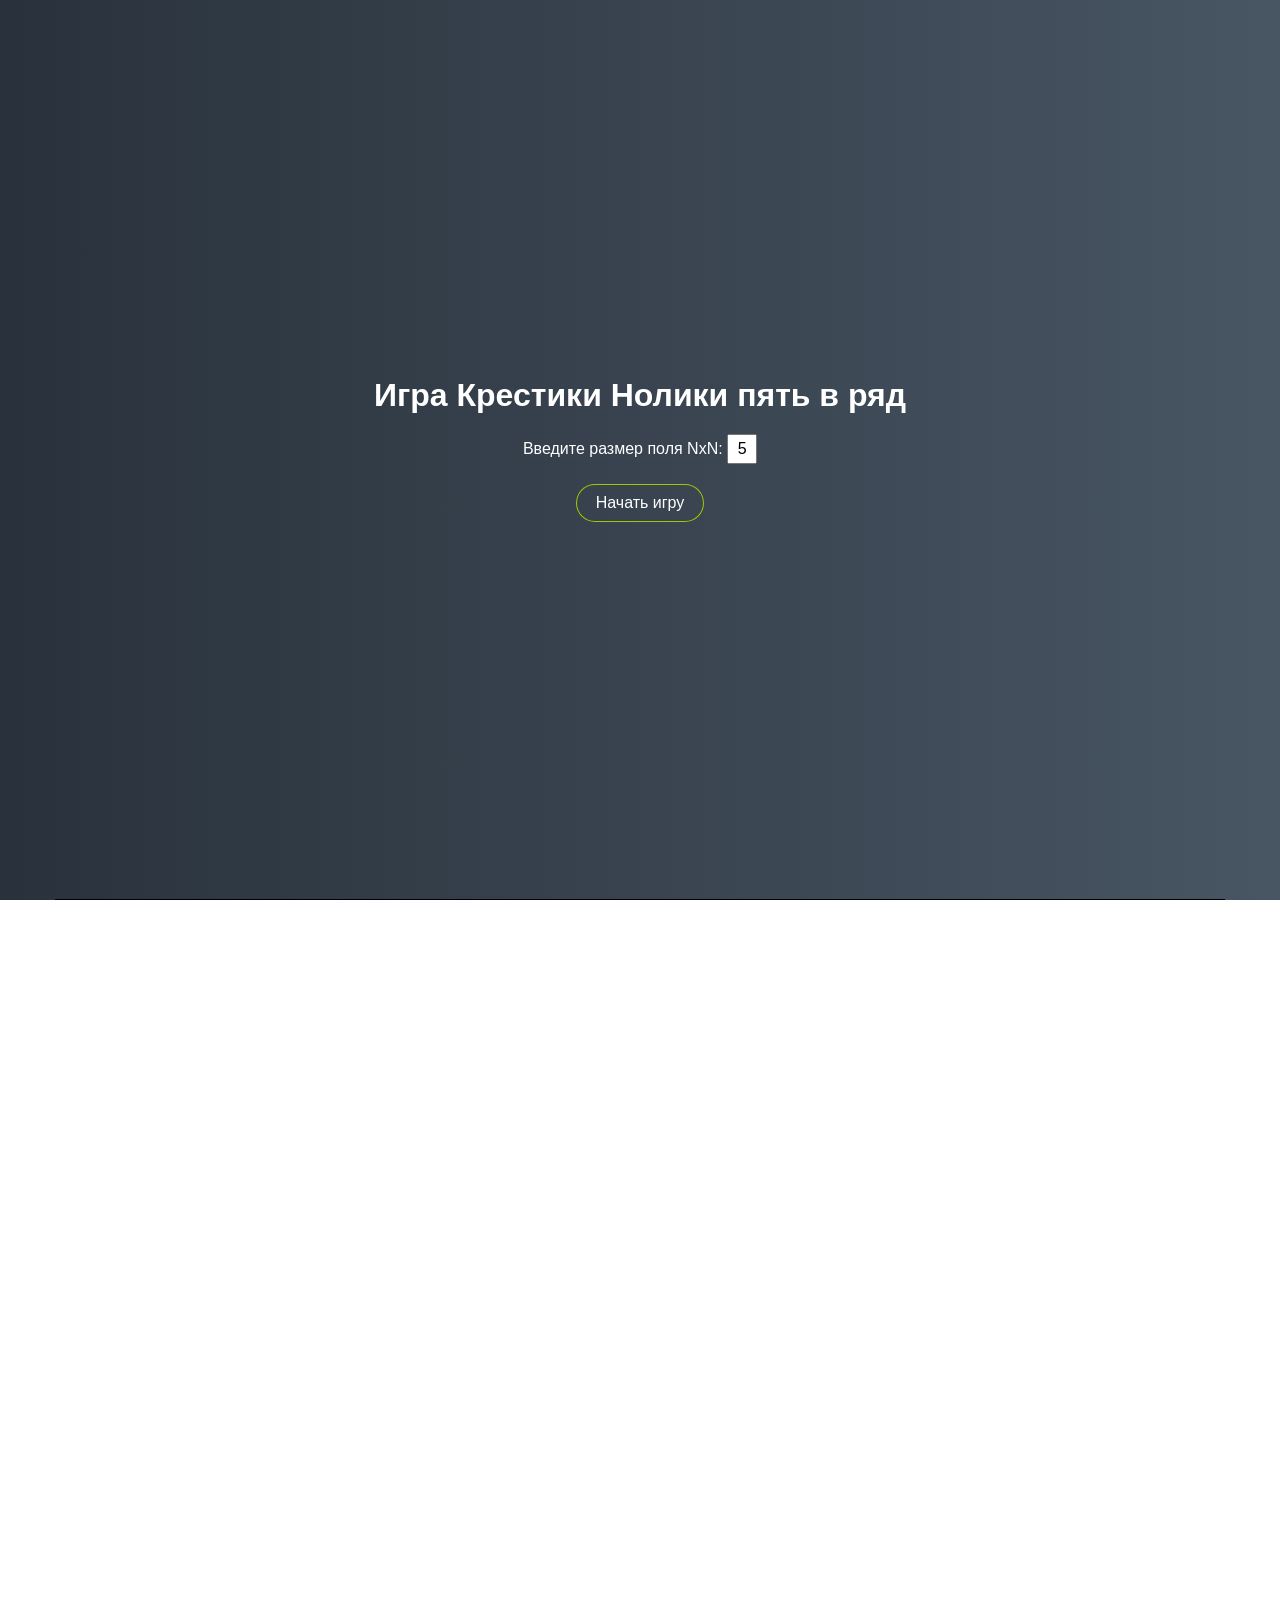
==== крестики нолики пять в ряд/index.html @ 5c81800d "Add files via upload Игра Крестики-Нолики пять-в-ряд.  Настраиваемое поле NxN Greensock анимация д" ====
<!DOCTYPE html>
<html lang="en">

<head>
  <meta charset="UTF-8">
  <meta name="viewport" content="width=device-width, initial-scale=1.0">
  <title>Document</title>
  <link rel="stylesheet" href="css/style.min.css">
</head>

<body>
  <div class="wrapper">

    <div class="window-start">
      <div class="container">
        <div class="window-start__inner">

          <h1 class="name-game">Игра Крестики Нолики пять в ряд</h1>
          <label class="label-window-start">
            Введите размер поля NxN:
            <input class="numbCells-start input" type="number" value="5" min="5"></input>
          </label>
          <button class="btn-start-game btn">Начать игру</button>

        </div>
      </div>
    </div>

    <div class="window-game">
      <div class="container">
        <div class="window-game__inner">

          <div class="window-game__nav">

            <div class="window-game__nav-item">
              <label class="label-window-game">
                Размер поля:
                <input class="numbCells input" type="number" value="5" min="5"></input>
              </label>

              <button class="btn-start-new btn">Начать заного</button>
            </div>

            <div class="window-game__nav-item currentPlayer">
              <div>Сейчас ходит: <span id="curPlyr">X</span></div>
              <button class="btn-reset btn">Очистить поле</button>
            </div>

            <div class="window-game__nav-item stat">
              <div class="stat__name">Статистика</div>
              <div class="stat__gamers">
                <div class="stat__gamer">
                  <span>X</span>
                  <span id="sX">0</span>
                </div>
                <div class="stat__gamer">
                  <span>O</span>
                  <span id="sO">0</span>
                </div>
              </div>
            </div>

          </div>

          <div class="field">

          </div>

          <div class="modal">
            <div class="modalWind">
              afd
            </div>
          </div>

        </div>
      </div>
    </div>

  </div>
  <script src="https://cdnjs.cloudflare.com/ajax/libs/gsap/3.7.1/gsap.min.js"></script>
  <script src="js/main.min.js"></script>
</body>

</html>
---- крестики нолики пять в ряд/css/style.min.css ----
html{-webkit-box-sizing:border-box;box-sizing:border-box}*,*::after,*::before{-webkit-box-sizing:inherit;box-sizing:inherit}ul[class],ol[class]{padding:0}body,h1,h2,h3,h4,h5,h6,p,ul,ol,li,figure,figcaption,blockquote,dl,dd{margin:0}ul[class]{list-style:none}img{max-width:100%;display:block}input,button,textarea,select{font:inherit}button{border:none}a{text-decoration:none}html,body{height:100%;color:white;font-family:Verdana, Geneva, Tahoma, sans-serif;background:-webkit-gradient(linear, left top, right top, from(#29323C), to(#485563));background:-o-linear-gradient(left, #29323C 0%, #485563 100%);background:linear-gradient(90deg, #29323C 0%, #485563 100%);overflow:hidden}.wrapper{display:-webkit-box;display:-ms-flexbox;display:flex;-webkit-box-orient:vertical;-webkit-box-direction:normal;-ms-flex-direction:column;flex-direction:column;min-height:100%}.container{max-width:1200px;margin:0 auto;padding:0 15px}input::-webkit-outer-spin-button,input::-webkit-inner-spin-button{-webkit-appearance:none;margin:0}.window-start__inner,.window-game__inner{height:100vh;display:-webkit-box;display:-ms-flexbox;display:flex;-webkit-box-pack:center;-ms-flex-pack:center;justify-content:center;-webkit-box-orient:vertical;-webkit-box-direction:normal;-ms-flex-direction:column;flex-direction:column;border-bottom:1px solid black}.window-start__inner{-webkit-box-align:center;-ms-flex-align:center;align-items:center}.name-game{text-align:center}.label-window-start{margin-top:20px;margin-bottom:20px}.input{width:30px;height:30px;line-height:30px;text-align:center;outline:none}.btn{padding:10px 20px;color:white;border-radius:20px;background-color:transparent;-webkit-box-shadow:inset 0 0 0 1px #9ec803;box-shadow:inset 0 0 0 1px #9ec803;-webkit-transition-duration:.7s;-o-transition-duration:.7s;transition-duration:.7s}.btn:hover{-webkit-box-shadow:inset 0 0 0 50px #9ec803;box-shadow:inset 0 0 0 50px #9ec803}#window-start{height:100vh}.window-game__inner{position:relative}.window-game__nav{display:-webkit-box;display:-ms-flexbox;display:flex;-webkit-box-pack:space-evenly;-ms-flex-pack:space-evenly;justify-content:space-evenly;-webkit-box-align:center;-ms-flex-align:center;align-items:center;margin-bottom:15px}.window-game__nav-item{display:-webkit-box;display:-ms-flexbox;display:flex;-webkit-box-orient:vertical;-webkit-box-direction:normal;-ms-flex-direction:column;flex-direction:column;-webkit-box-align:center;-ms-flex-align:center;align-items:center}.label-window-game,.currentPlayer>div{margin-bottom:15px}.currentPlayer>div{display:-webkit-box;display:-ms-flexbox;display:flex;-webkit-box-align:center;-ms-flex-align:center;align-items:center}#curPlyr{font-size:25px;font-weight:bold}.btn-reset{-webkit-box-shadow:inset 0 0 0 1px #0369c8;box-shadow:inset 0 0 0 1px #0369c8}.btn-reset:hover{-webkit-box-shadow:inset 0 0 0 50px #0369c8;box-shadow:inset 0 0 0 50px #0369c8}.stat,.stat__gamer>span,.stat__name{border:1px solid black}.stat__name{width:110px;text-align:center;line-height:25px}.stat__gamer{display:-webkit-box;display:-ms-flexbox;display:flex}.stat__gamer span{width:55px;text-align:center;line-height:25px}.field{display:-webkit-box;display:-ms-flexbox;display:flex;border:1px solid black;-ms-flex-item-align:center;-ms-grid-row-align:center;align-self:center}.col{width:30px;height:30px;padding:0;border:1px solid black;text-align:center;line-height:30px}.modal{position:absolute;height:100%;width:100%;-webkit-box-align:center;-ms-flex-align:center;align-items:center;-webkit-box-pack:center;-ms-flex-pack:center;justify-content:center;background-color:rgba(153,153,153,0.507);display:none}.modalWind{background-color:#fff;width:200px;height:100px;text-align:center;line-height:100px;color:black}.active{display:-webkit-box;display:-ms-flexbox;display:flex;z-index:10}
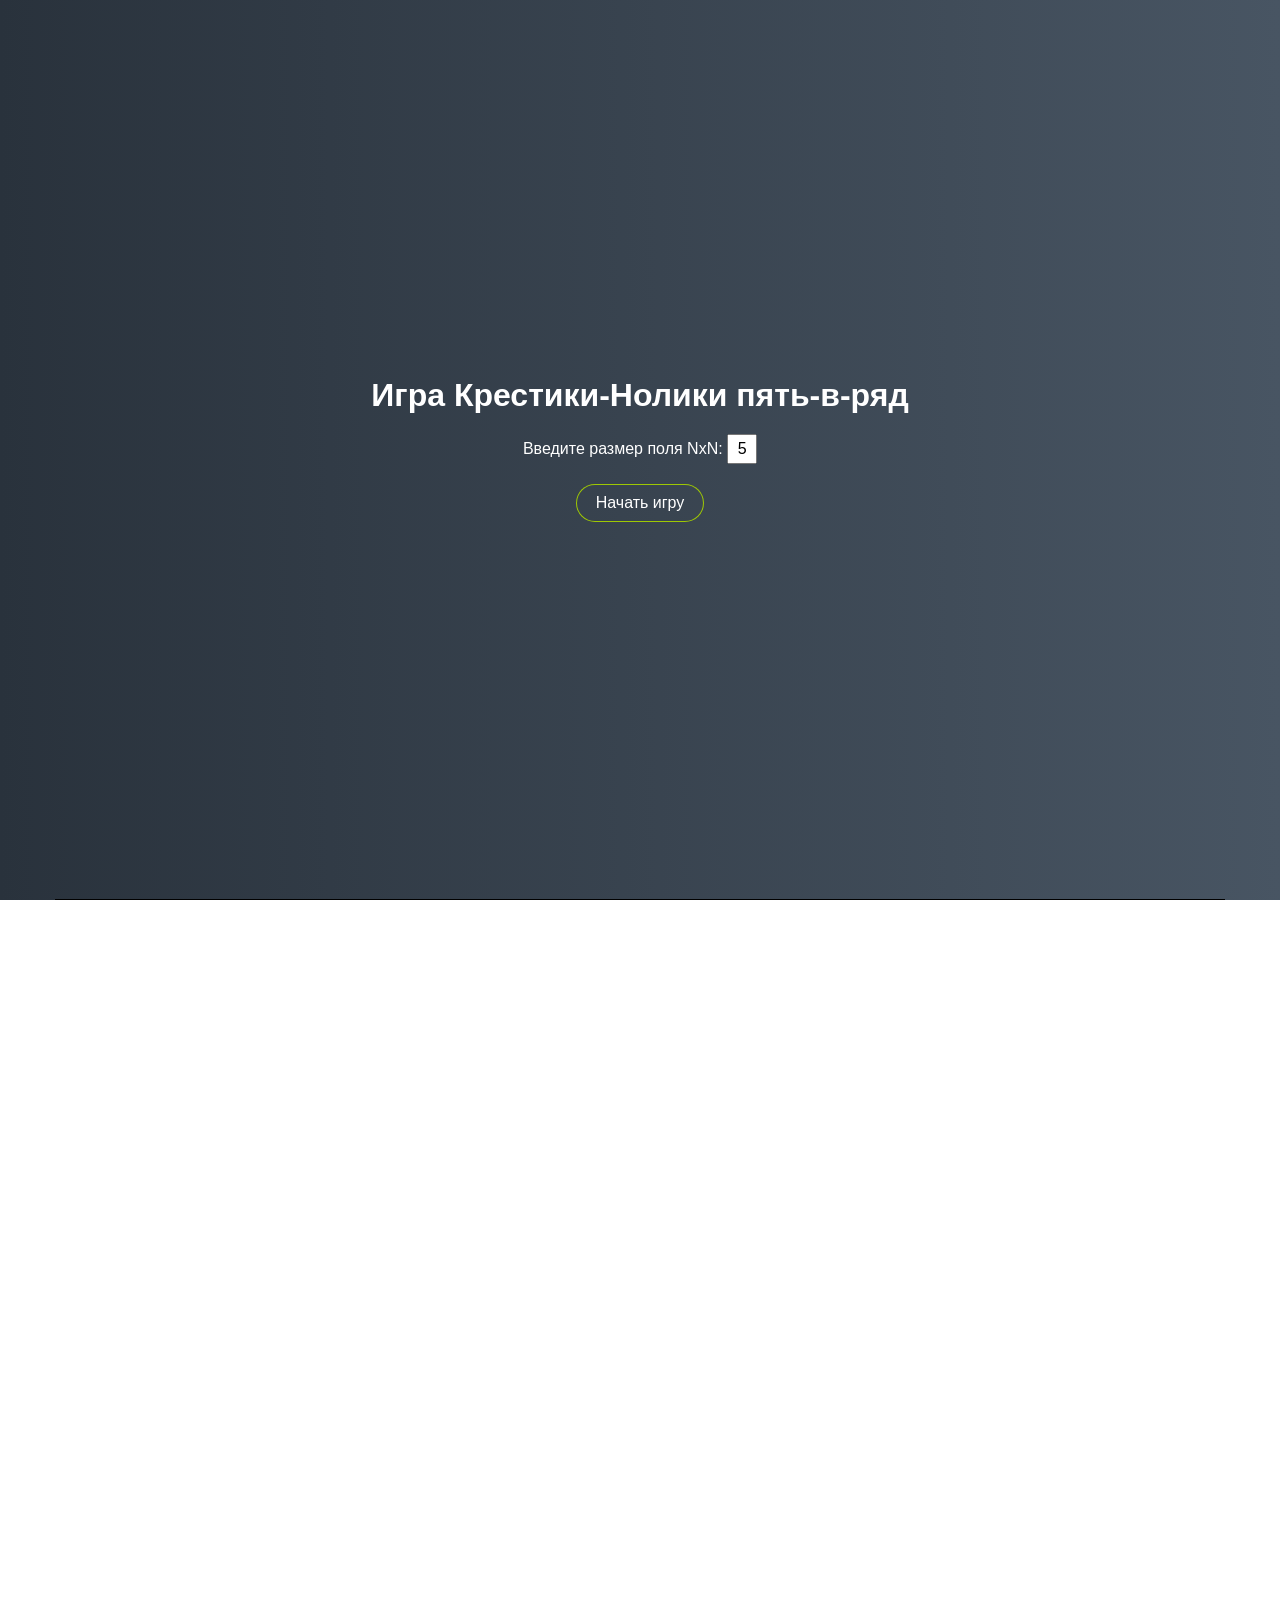
==== commit 0b9b7825: "Add files via upload" ====
--- a/крестики нолики пять в ряд/index.html
+++ b/крестики нолики пять в ряд/index.html
@@ -4,7 +4,7 @@
 <head>
   <meta charset="UTF-8">
   <meta name="viewport" content="width=device-width, initial-scale=1.0">
-  <title>Document</title>
+  <title>Игра Крестики-Нолики пять-в-ряд</title>
   <link rel="stylesheet" href="css/style.min.css">
 </head>
 
@@ -15,7 +15,7 @@
       <div class="container">
         <div class="window-start__inner">
 
-          <h1 class="name-game">Игра Крестики Нолики пять в ряд</h1>
+          <h1 class="name-game">Игра Крестики-Нолики пять-в-ряд</h1>
           <label class="label-window-start">
             Введите размер поля NxN:
             <input class="numbCells-start input" type="number" value="5" min="5"></input>
